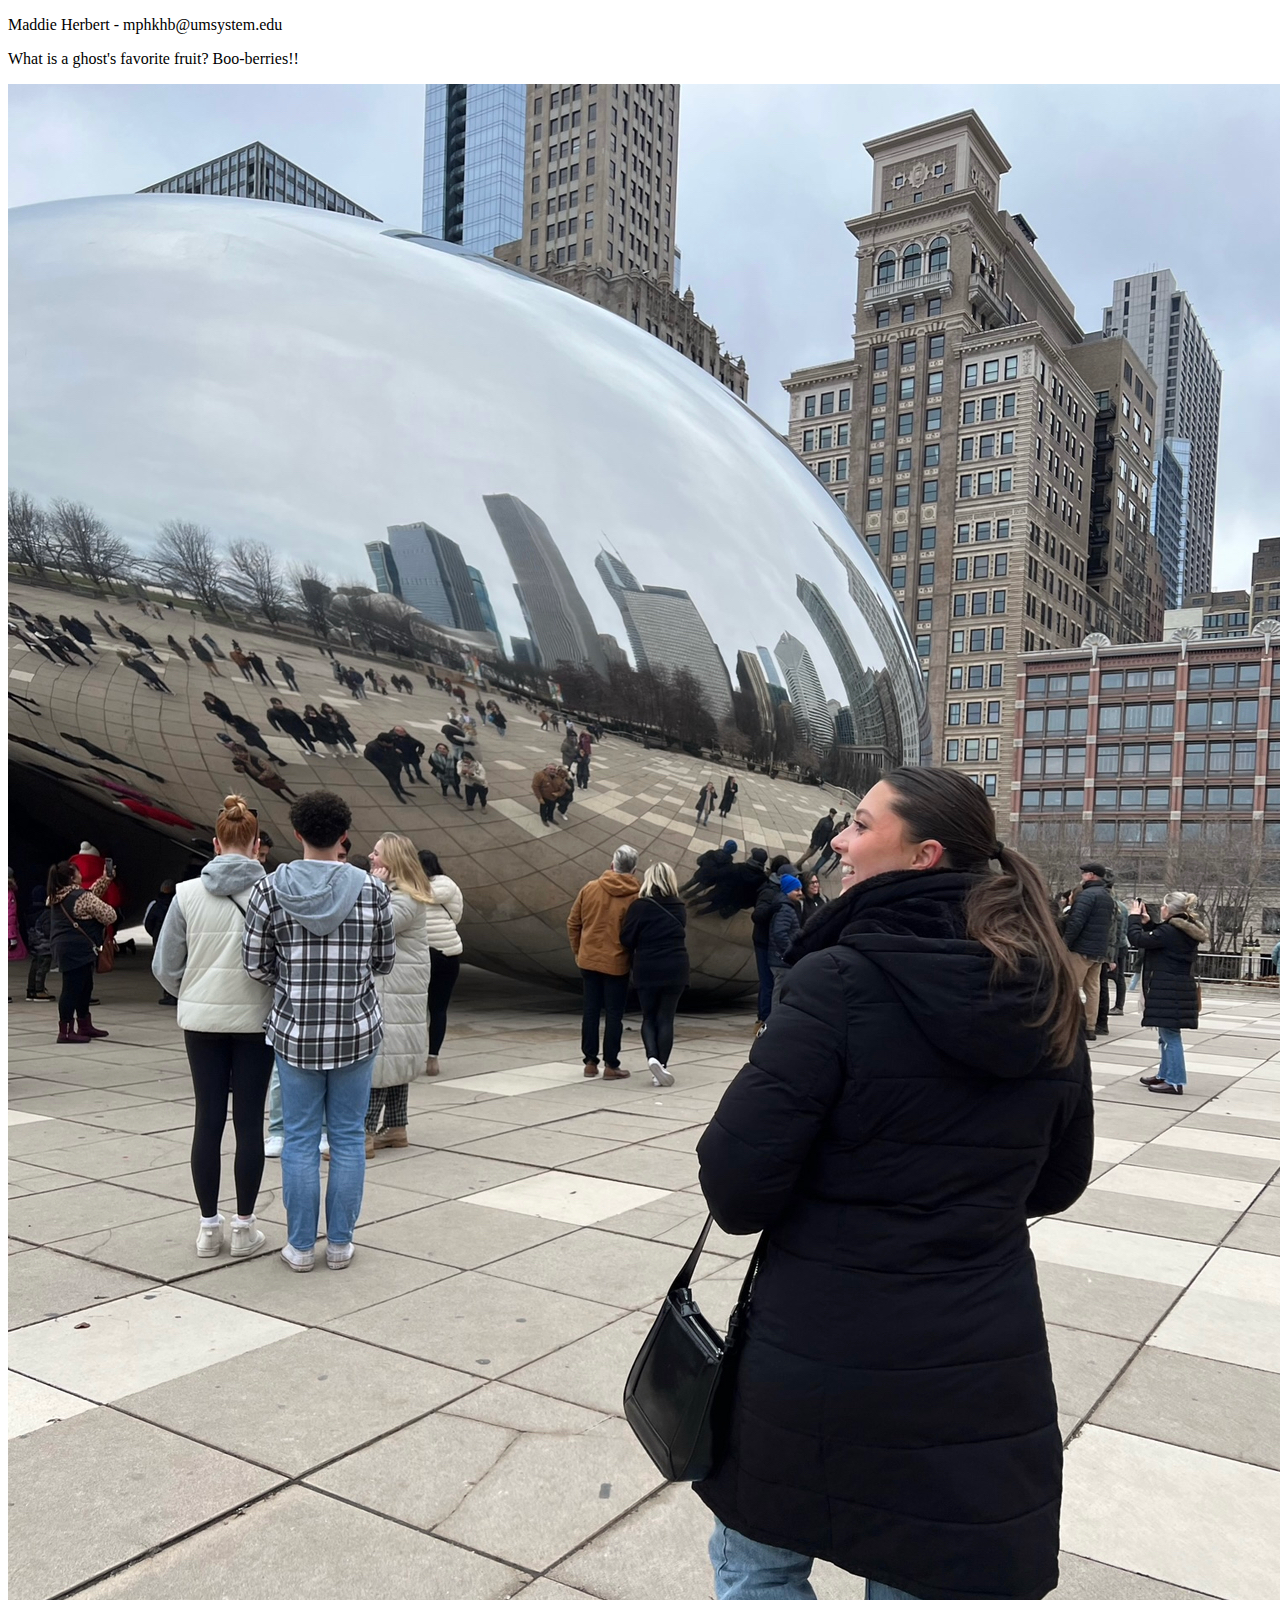
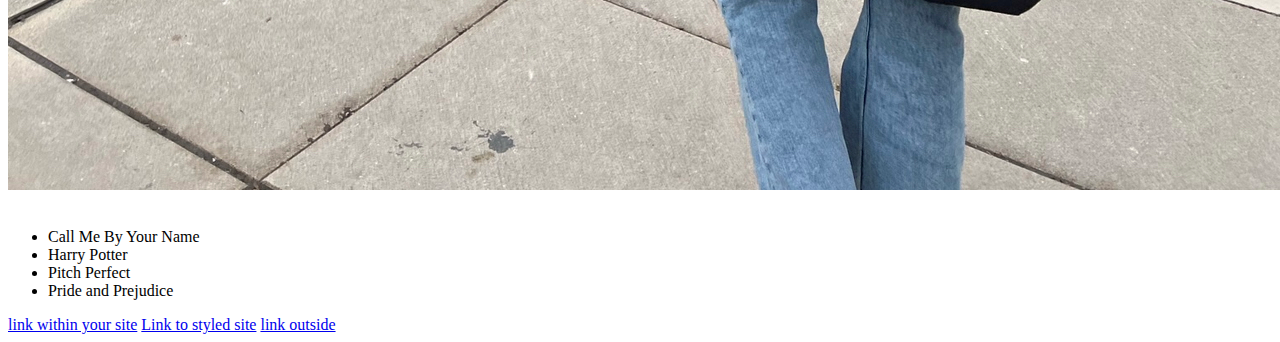
==== first-assignment-website-4.html @ 33e4df36 "Initial commit" ====
<!doctype html>
<html class="no-js" lang="en" dir="ltr">
  <head>
   <meta charset='utf-8'>
    <title>Maddie Herbert Website</title>
  </head>
  <body>
    <p>Maddie Herbert - mphkhb@umsystem.edu</p>
     
    <p>What is a ghost's favorite fruit? Boo-berries!!</p>
    
    <a href="mailto:mphkhb@umsystem.edu"><img src="img/maddie-chicago.jpg"></a>

    <a href=""><img src=""></a>

    <ul>
      <li>Call Me By Your Name</li>
      <li>Harry Potter</li>
      <li>Pitch Perfect</li>
      <li>Pride and Prejudice</li>


    </ul>
    <a href="first-assignment-website-4.html">link within your site</a>
    <a href="oldindex.html">Link to styled site</a>
    <a href="https://www.youtube.com/channel/UCnR1TEg9KDl6ZWcvnIgw_SQ/">link outside</a>


   
  </body>

  
</html>
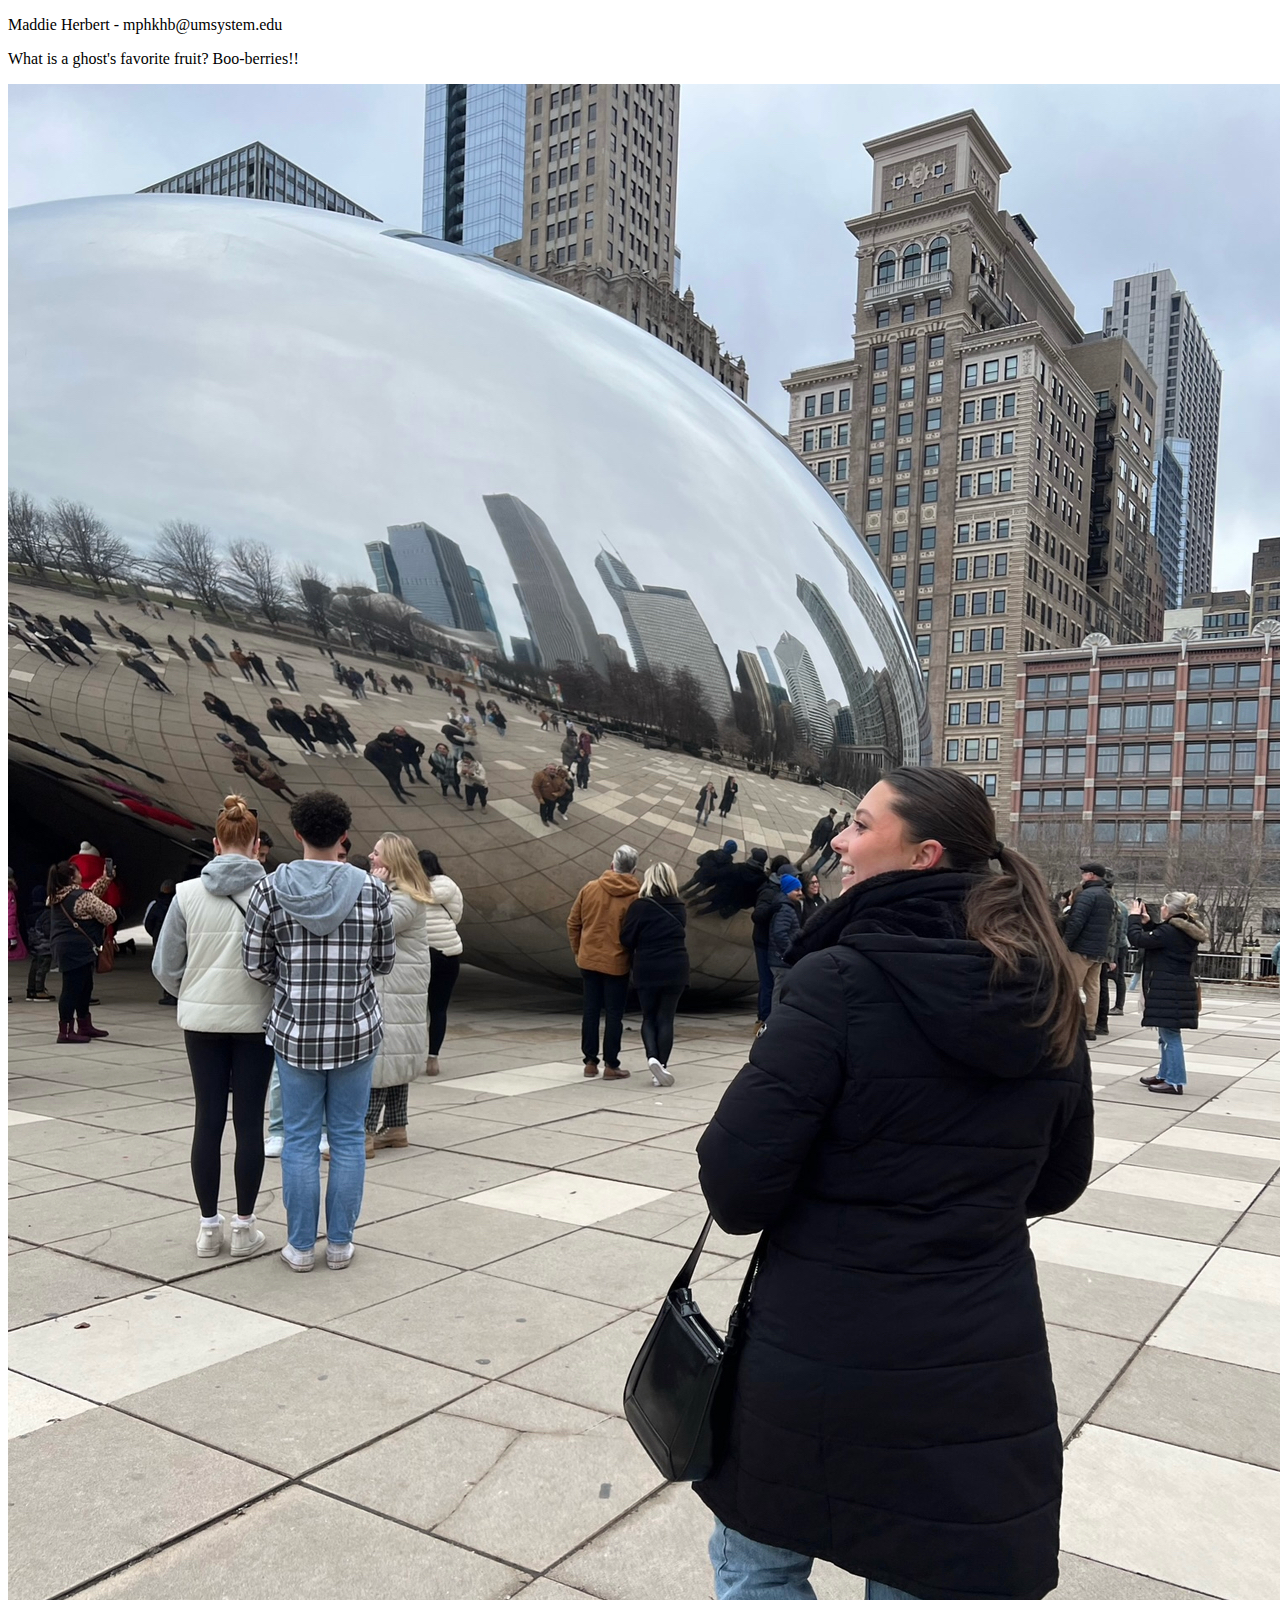
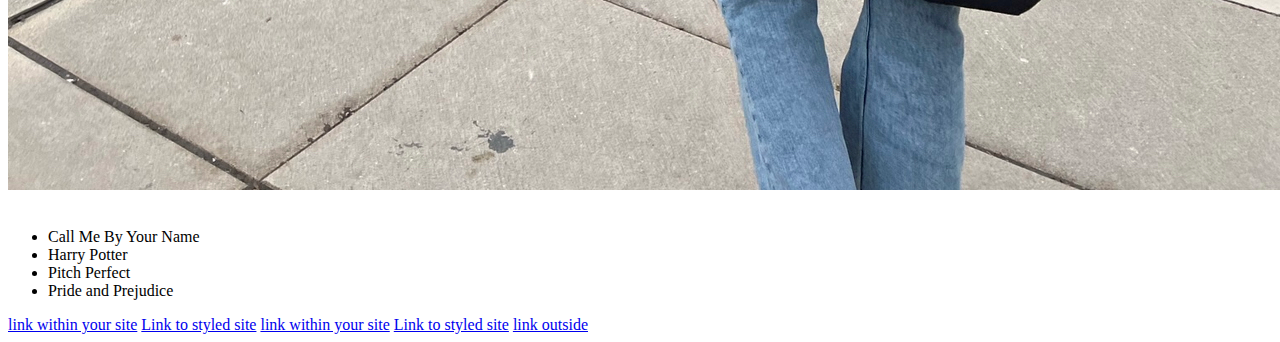
==== commit c84c54d5: "New" ====
--- a/first-assignment-website-4.html
+++ b/first-assignment-website-4.html
@@ -21,6 +21,8 @@
 
 
     </ul>
+    <a href="first-assignment-website-3-copy.html">link within your site</a>
+    <a href="oldindex.html"> Link to styled site</a>
     <a href="first-assignment-website-4.html">link within your site</a>
     <a href="oldindex.html">Link to styled site</a>
     <a href="https://www.youtube.com/channel/UCnR1TEg9KDl6ZWcvnIgw_SQ/">link outside</a>
